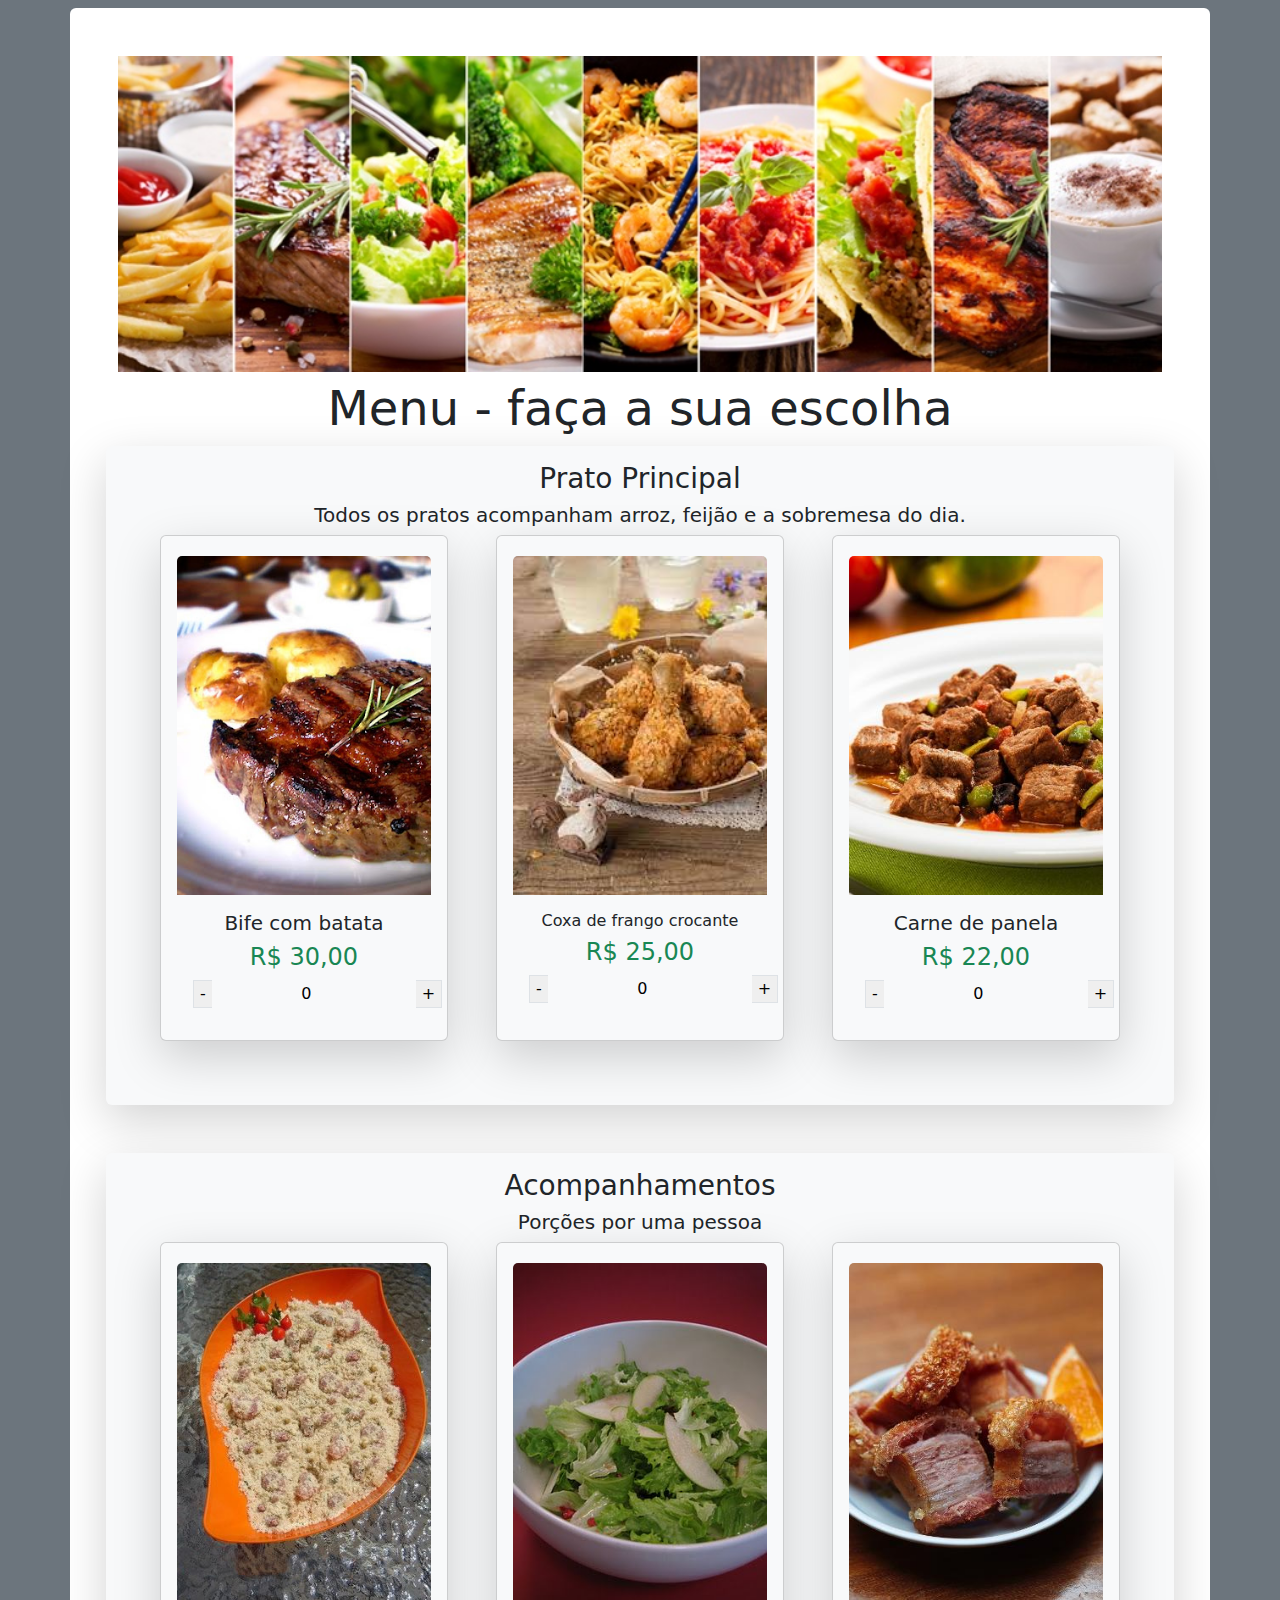
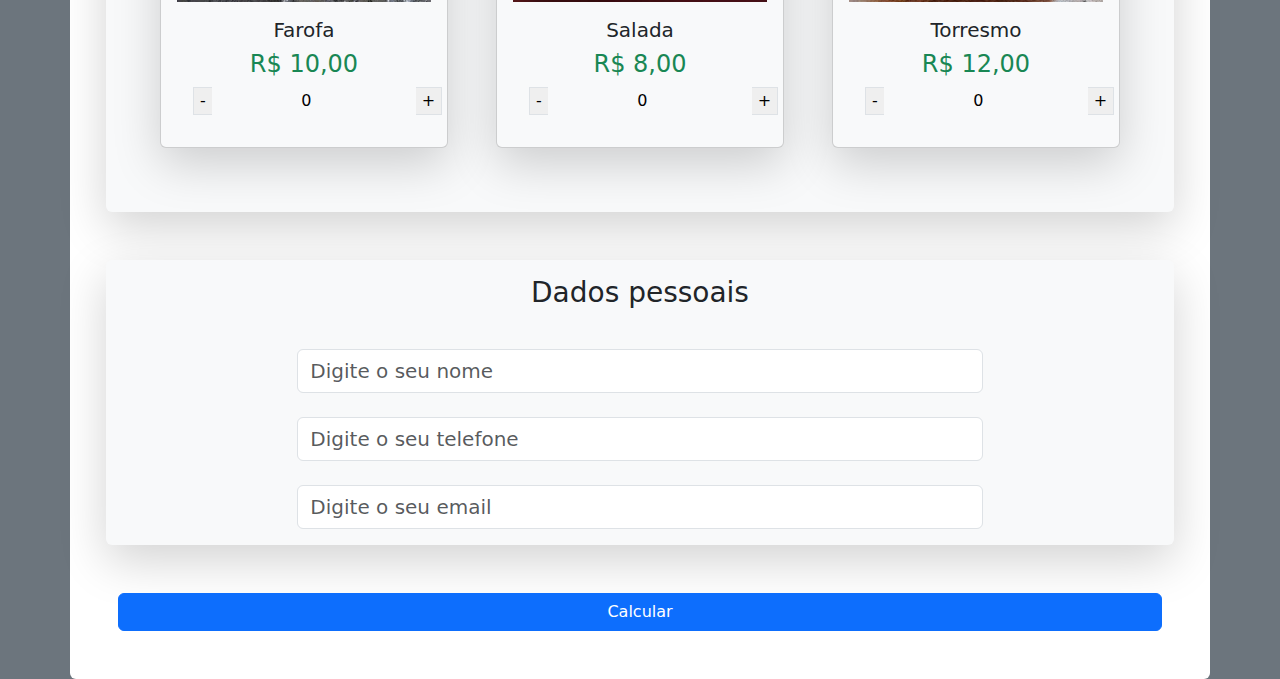
==== index.html @ 00dced4c "closes #1 - Projeto migrado para bootstrap 5.3!" ====
<!DOCTYPE html>
<html lang="en">

<head>
    <meta charset="UTF-8">
    <meta http-equiv="X-UA-Compatible" content="IE=edge">
    <meta name="viewport" content="width=device-width, initial-scale=1.0">

    <link href="https://cdn.jsdelivr.net/npm/bootstrap@5.3.3/dist/css/bootstrap.min.css" rel="stylesheet"
        integrity="sha384-QWTKZyjpPEjISv5WaRU9OFeRpok6YctnYmDr5pNlyT2bRjXh0JMhjY6hW+ALEwIH" crossorigin="anonymous">

    <title>Exemplo quantity 02

    </title>
</head>

<body class="bg-secondary">

    <div class="container mt-2 rounded p-5 bg-white text-center ">
        <div class="row">
            <img src="/assets/home.jpg">
            <h5 class="display-5 fw-normal mt-2">
                Menu - faça a sua escolha
            </h5>
            <div class="container shadow-lg p-3 mb-5 bg-body-tertiary rounded">
                <h3>
                    Prato Principal
                </h3>
                <h5>
                    Todos os pratos acompanham arroz, feijão e a sobremesa do dia.
                </h5>
                <div class="row justify-content-center gap-5">
                    <div class="card shadow-lg p-3 mb-5 bg-body-tertiary rounded" style="width: 18rem;">
                        <img src="/assets/bife.jpg" class="card-img-top mt-1" alt="...">
                        <div class="card-body">
                            <h5 class="card-title">Bife com batata</h5>
                            <h4 class="card-text text-success">R$ 30,00 </h4>
                            <div class="quantity buttons_added d-flex ">
                                <input type="button" value="-" class="border border-end-0 minus">
                                <input type="number" step="1" min="0" max="" id="1" name="quantity" value="0"
                                    title="Qty" class="input-text qty text text-center bg-transparent border border-0" size="4" pattern="" inputmode="">
                                <input type="button" value="+" class="border border-start-0 plus">
                            </div>
                        </div>
                    </div>

                    <div class="card shadow-lg p-3 mb-5 bg-body-tertiary rounded" style="width: 18rem;">
                        <img src="/assets/coxa.jpg" class="card-img-top mt-1" alt="...">
                        <div class="card-body">
                            <h5 class="card-title fs-6">Coxa de frango crocante</h5>
                            <h4 class="card-text text-success">R$ 25,00</h4>
                            <div class="quantity buttons_added d-flex ">
                                <input type="button" value="-" class="border border-end-0 minus">
                                <input type="number" step="1" min="0" max="" id="2" name="quantity" value="0"
                                    title="Qty" class="input-text qty text text-center bg-transparent border border-0"  size="4" pattern="" inputmode="">
                                <input type="button" value="+" class="border border-start-0 plus">
                            </div>
                        </div>
                    </div>

                    <div class="card shadow-lg p-3 mb-5 bg-body-tertiary rounded" style="width: 18rem;">
                        <img src="/assets/panela.jpg" class="card-img-top mt-1" alt="...">
                        <div class="card-body">
                            <h5 class="card-title">Carne de panela</h5>
                            <h4 class="card-text text-success">R$ 22,00</h4>
                            <div class="quantity buttons_added d-flex ">
                                <input type="button" value="-" class="border border-end-0 minus">
                                <input type="number" step="1" min="0" max="" id="3" name="quantity" value="0"
                                    title="Qty" class="input-text qty text text-center bg-transparent border border-0" size="4" pattern="" inputmode="">
                                <input type="button" value="+" class="border border-start-0 plus">
                            </div>
                        </div>
                    </div>
                </div>

            </div>

            <div class="container shadow-lg p-3 mb-5 bg-body-tertiary rounded">
                <h3>
                    Acompanhamentos
                </h3>
                <h5>
                    Porções por uma pessoa
                </h5>
                <div class="row justify-content-center gap-5">
                    <div class="card shadow-lg p-3 mb-5 bg-body-tertiary rounded" style="width: 18rem;">
                        <img src="/assets/farofa.jpg" class="card-img-top mt-1" alt="...">
                        <div class="card-body">
                            <h5 class="card-title">Farofa</h5>
                            <h4 class="card-text text-success">R$ 10,00 </h4>
                            <div class="quantity buttons_added d-flex ">
                                <input type="button" value="-" class="border border-end-0 minus">
                                <input type="number" step="1" min="0" max="" id="4" name="quantity" value="0"
                                    title="Qty" class="input-text qty text text-center bg-transparent border border-0" size="4" pattern="" inputmode="">
                                <input type="button" value="+" class="border border-start-0 plus">
                            </div>
                        </div>
                    </div>

                    <div class="card shadow-lg p-3 mb-5 bg-body-tertiary rounded" style="width: 18rem;">
                        <img src="/assets/salad.jpg" class="card-img-top mt-1" alt="...">
                        <div class="card-body">
                            <h5 class="card-title">Salada</h5>
                            <h4 class="card-text text-success">R$ 8,00</h4>
                            <div class="quantity buttons_added d-flex ">
                                <input type="button" value="-" class="border border-end-0 minus">
                                <input type="number" step="1" min="0" max="" id="5" name="quantity" value="0"
                                    title="Qty" class="input-text qty text text-center bg-transparent border border-0" size="4" pattern="" inputmode="">
                                <input type="button" value="+" class="border border-start-0 plus">
                            </div>
                        </div>
                    </div>

                    <div class="card shadow-lg p-3 mb-5 bg-body-tertiary rounded" style="width: 18rem;">
                        <img src="/assets/torresmo.jpg" class="card-img-top mt-1" alt="...">
                        <div class="card-body">
                            <h5 class="card-title">Torresmo</h5>
                            <h4 class="card-text text-success ">R$ 12,00</h4>
                            <div class="quantity buttons_added d-flex " >
                                <input type="button" value="-" class="border border-end-0 minus t-4">
                                <input type="number" step="1" min="0" max="" id="6" name="quantity" value="0" 
                                    title="Qty" class="input-text qty text text-center bg-transparent border border-0 "  size="4" pattern="" inputmode="" >
                                <input type="button" value="+" class="border border-start-0 plus">
                            </div>
                        </div>
                    </div>
                </div>

            </div>

            <div class="container shadow-lg p-3 mb-5 bg-body-tertiary rounded">
                <h3>
                    Dados pessoais
                </h3>
                <form class="row g-3 text-start ">
                    <div class="mt-5 col-lg-8 offset-lg-2 col-12 ">

                        <input type="text" class="form-control fs-5" id="name" placeholder="Digite o seu nome">

                    </div>



                    <div class="col-lg-8 offset-lg-2 col-12">

                        <input type="tel" class="form-control fs-5 my-2" id="phone" placeholder="Digite o seu telefone ">

                    </div>

                    <div class=" col-lg-8 offset-lg-2 col-12">

                        <input type="email" class="form-control fs-5" id="email" placeholder="Digite o seu email">

                    </div>

                </form>

            </div>
            <div class="d-grid">
                <button class="btn btn-primary" type="button" onclick="calc()">Calcular</button>
            </div>
            <div class="text-start">
                <div id="output">

                </div>
            </div>

        </div>
    </div>




    </div>

    </div>



    </div>



    </div>







    <script src="https://cdn.jsdelivr.net/npm/bootstrap@5.3.3/dist/js/bootstrap.bundle.min.js"
        integrity="sha384-YvpcrYf0tY3lHB60NNkmXc5s9fDVZLESaAA55NDzOxhy9GkcIdslK1eN7N6jIeHz"
        crossorigin="anonymous"></script>
    <script src="js/jquery-3.6.0.min.js"> </script>
    <script src="js/quantity.js"> </script>
    <script src="js/javascript.js"> </script>
    <script src="js/jquery.mask.min.js"> </script>
    <script>
        $("#phone").mask("(99) 9999-99999");
    </script>


</body>

</html>
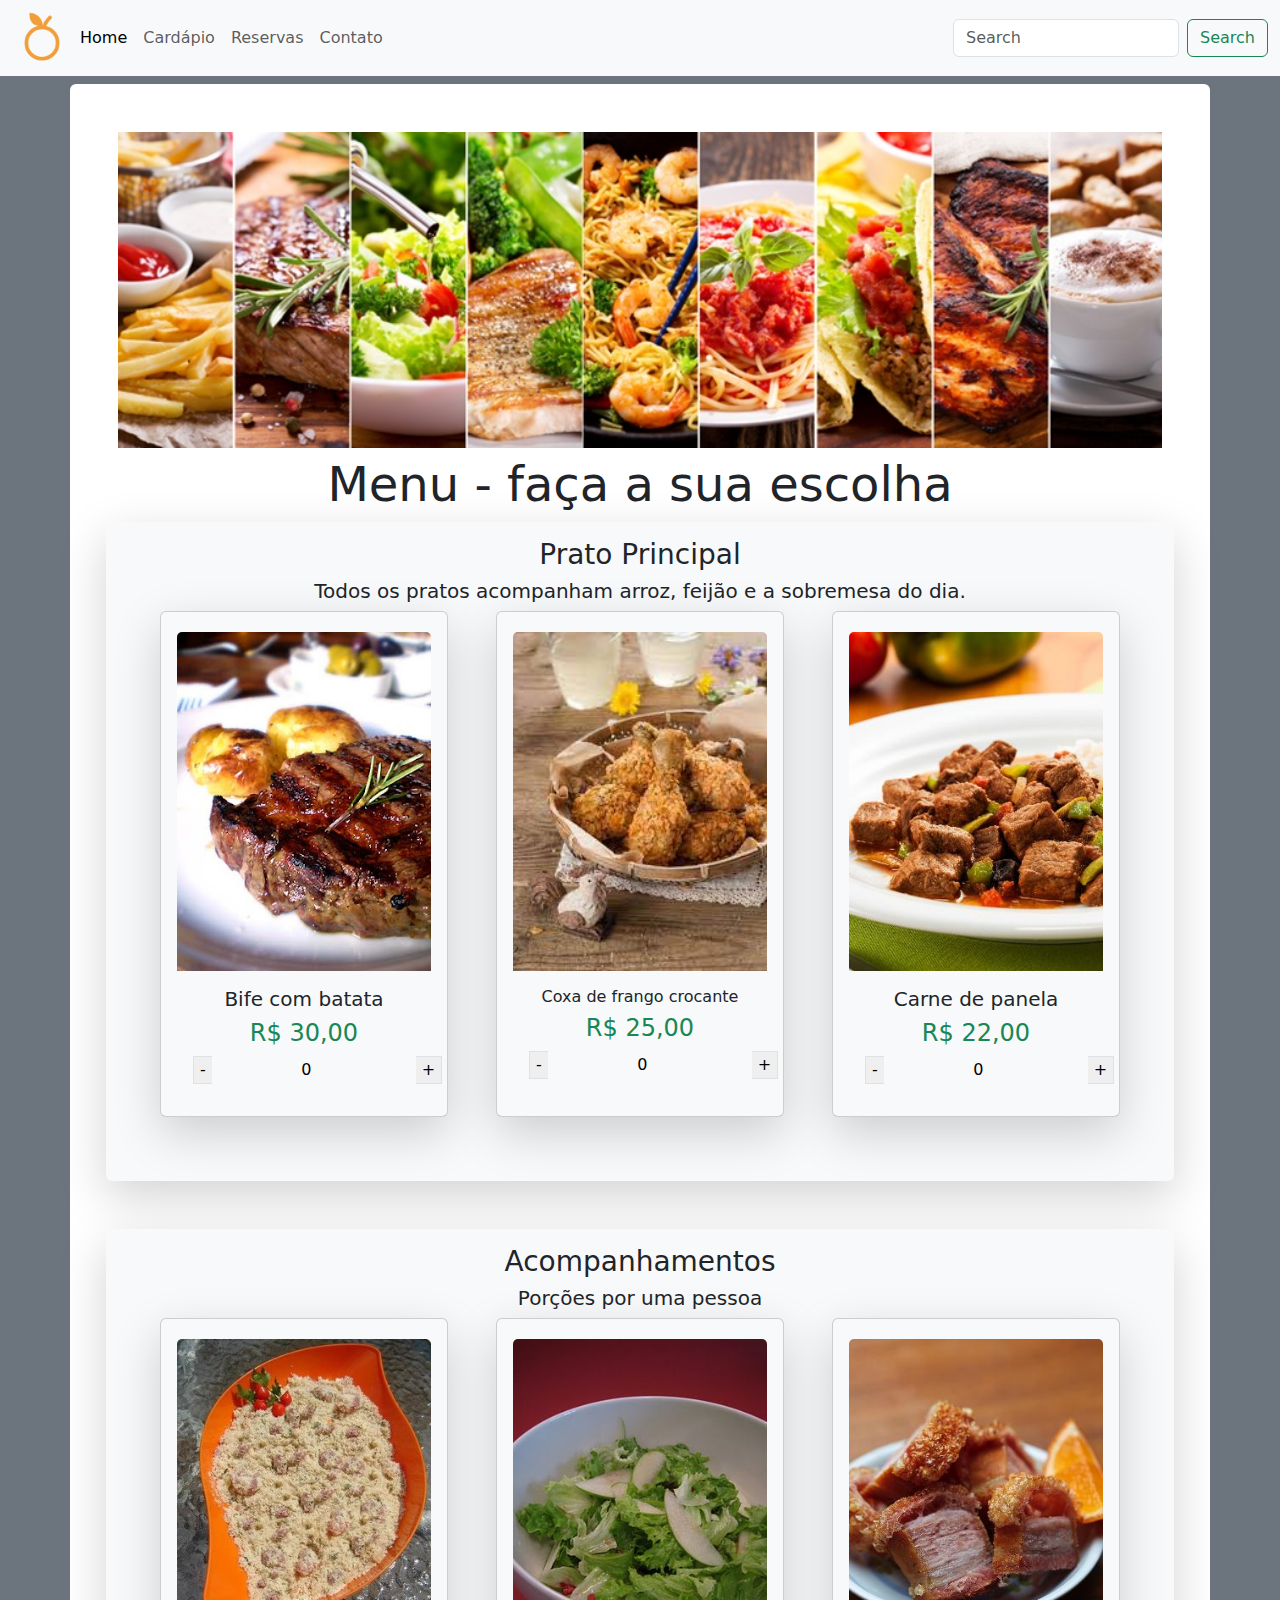
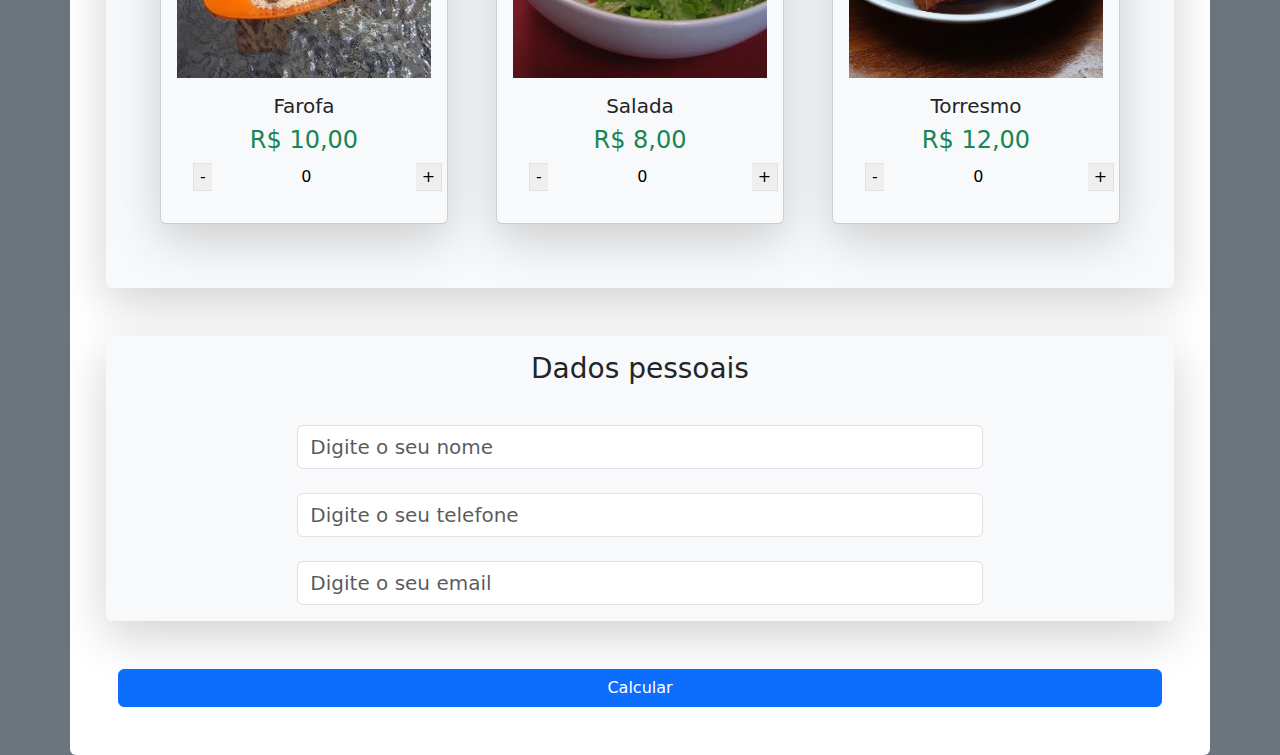
==== commit 86ae816f: "closes #2 - navbar adicionado!" ====
--- a/index.html
+++ b/index.html
@@ -15,6 +15,37 @@
 </head>
 
 <body class="bg-secondary">
+    <nav class="navbar navbar-expand-lg bg-body-tertiary">
+        <div class="container-fluid">
+          <img src="./assets/icon.png" width="60">
+          <button class="navbar-toggler" type="button" data-bs-toggle="collapse" data-bs-target="#navbarSupportedContent" aria-controls="navbarSupportedContent" aria-expanded="false" aria-label="Toggle navigation">
+            <span class="navbar-toggler-icon"></span>
+          </button>
+          <div class="collapse navbar-collapse" id="navbarSupportedContent">
+            <ul class="navbar-nav me-auto mb-2 mb-lg-0">
+              <li class="nav-item">
+                <a class="nav-link active" aria-current="page" href="index.html">Home</a>
+              </li>
+              <li class="nav-item">
+                <a class="nav-link" aria-current="page" href="cardapio.html">Cardápio</a>
+              </li>
+              <li class="nav-item">
+                <a class="nav-link" aria-current="page" href="reservas.html">Reservas</a>
+              </li>
+              <li class="nav-item">
+                <a class="nav-link" aria-current="page" href="contato.html">Contato</a>
+              </li>
+            
+            
+           
+            </ul>
+            <form class="d-flex" role="search">
+              <input class="form-control me-2" type="search" placeholder="Search" aria-label="Search">
+              <button class="btn btn-outline-success" type="submit">Search</button>
+            </form>
+          </div>
+        </div>
+      </nav>
 
     <div class="container mt-2 rounded p-5 bg-white text-center ">
         <div class="row">
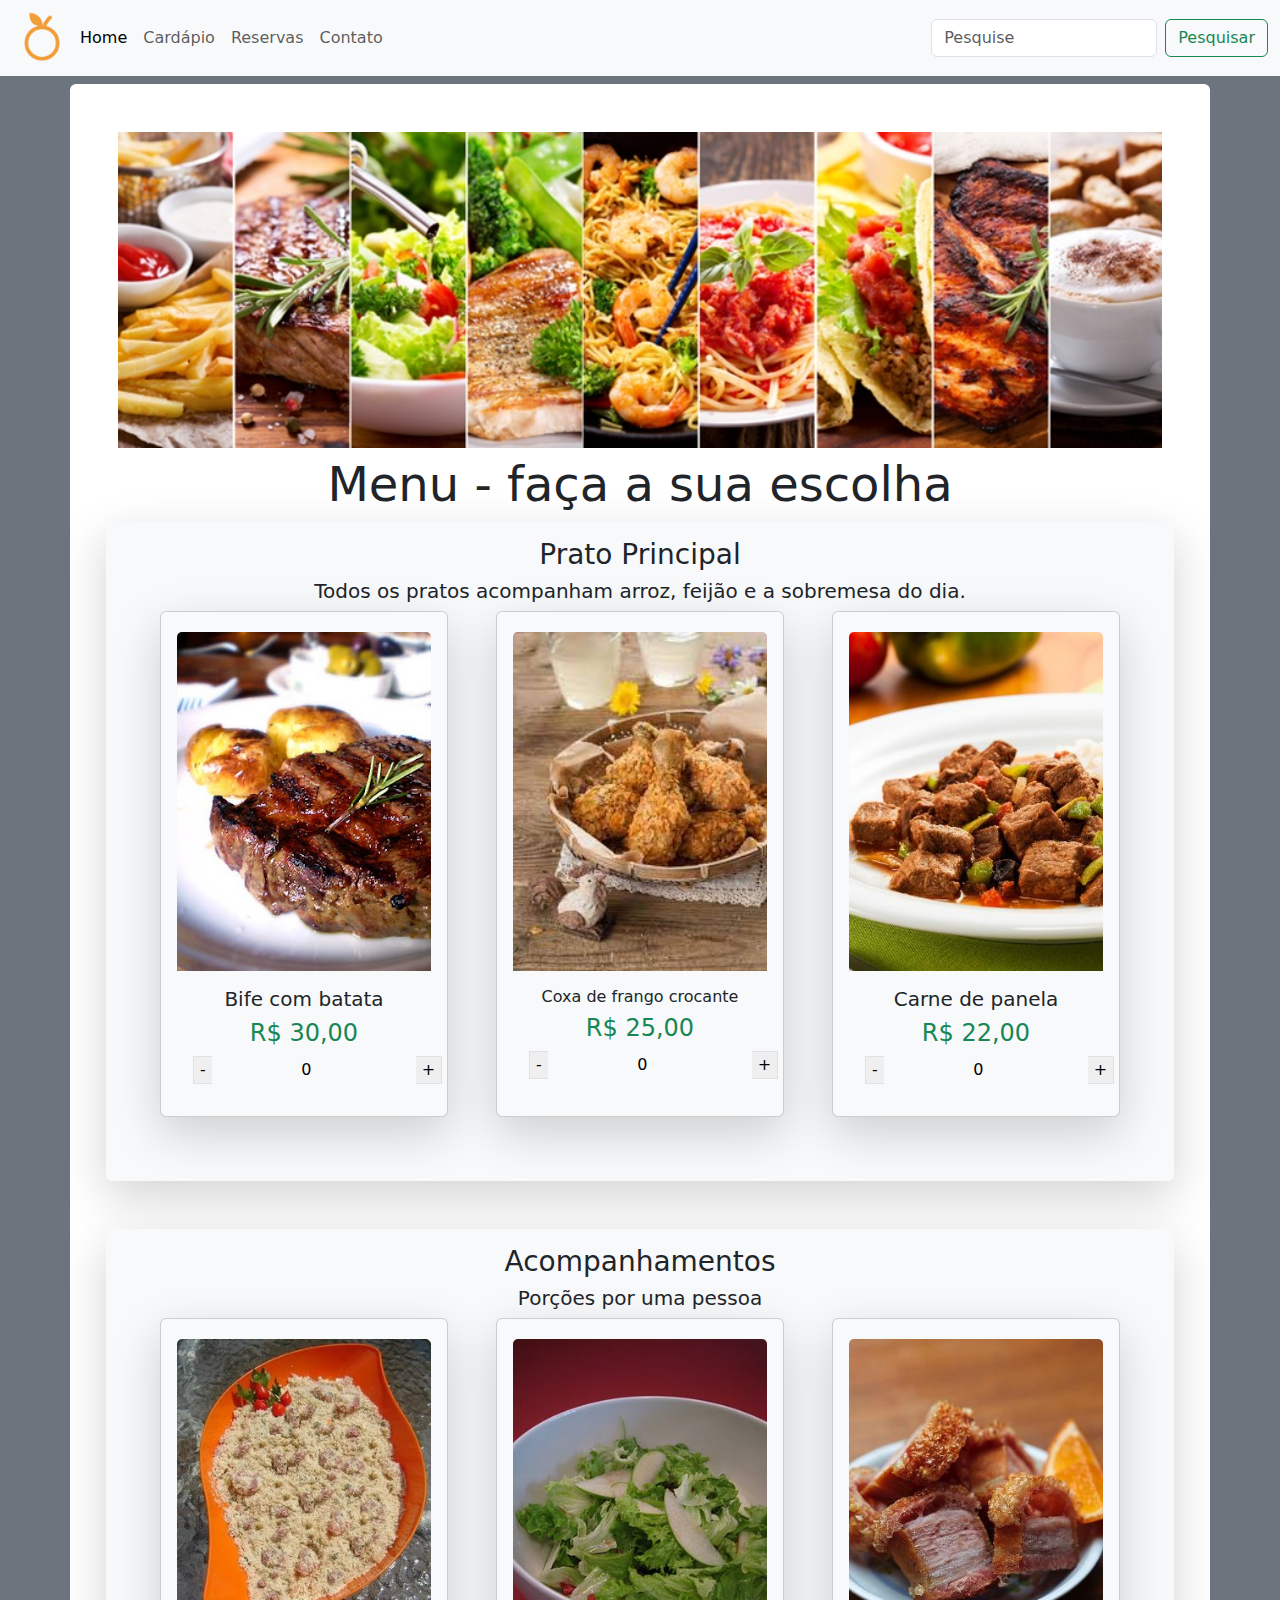
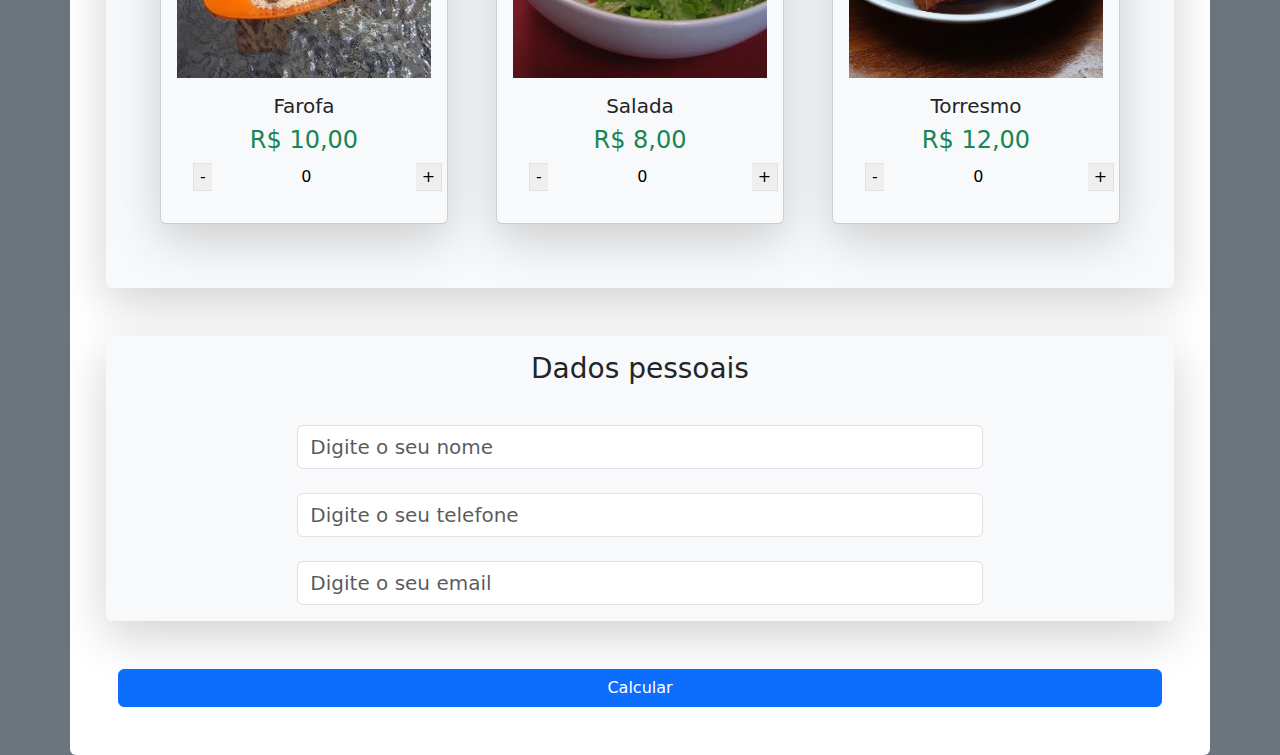
==== commit 23e6d874: "closes #3 - modal adicionado!" ====
--- a/index.html
+++ b/index.html
@@ -17,35 +17,37 @@
 <body class="bg-secondary">
     <nav class="navbar navbar-expand-lg bg-body-tertiary">
         <div class="container-fluid">
-          <img src="./assets/icon.png" width="60">
-          <button class="navbar-toggler" type="button" data-bs-toggle="collapse" data-bs-target="#navbarSupportedContent" aria-controls="navbarSupportedContent" aria-expanded="false" aria-label="Toggle navigation">
-            <span class="navbar-toggler-icon"></span>
-          </button>
-          <div class="collapse navbar-collapse" id="navbarSupportedContent">
-            <ul class="navbar-nav me-auto mb-2 mb-lg-0">
-              <li class="nav-item">
-                <a class="nav-link active" aria-current="page" href="index.html">Home</a>
-              </li>
-              <li class="nav-item">
-                <a class="nav-link" aria-current="page" href="cardapio.html">Cardápio</a>
-              </li>
-              <li class="nav-item">
-                <a class="nav-link" aria-current="page" href="reservas.html">Reservas</a>
-              </li>
-              <li class="nav-item">
-                <a class="nav-link" aria-current="page" href="contato.html">Contato</a>
-              </li>
-            
-            
-           
-            </ul>
-            <form class="d-flex" role="search">
-              <input class="form-control me-2" type="search" placeholder="Search" aria-label="Search">
-              <button class="btn btn-outline-success" type="submit">Search</button>
-            </form>
-          </div>
+            <img src="./assets/icon.png" width="60">
+            <button class="navbar-toggler" type="button" data-bs-toggle="collapse"
+                data-bs-target="#navbarSupportedContent" aria-controls="navbarSupportedContent" aria-expanded="false"
+                aria-label="Toggle navigation">
+                <span class="navbar-toggler-icon"></span>
+            </button>
+            <div class="collapse navbar-collapse" id="navbarSupportedContent">
+                <ul class="navbar-nav me-auto mb-2 mb-lg-0">
+                    <li class="nav-item">
+                        <a class="nav-link active" aria-current="page" href="index.html">Home</a>
+                    </li>
+                    <li class="nav-item">
+                        <a class="nav-link" aria-current="page" href="cardapio.html">Cardápio</a>
+                    </li>
+                    <li class="nav-item">
+                        <a class="nav-link" aria-current="page" href="reservas.html">Reservas</a>
+                    </li>
+                    <li class="nav-item">
+                        <a class="nav-link" aria-current="page" href="contato.html">Contato</a>
+                    </li>
+
+
+
+                </ul>
+                <form class="d-flex" role="search">
+                    <input class="form-control me-2" type="search" placeholder="Pesquise" aria-label="Search">
+                    <button class="btn btn-outline-success" type="submit">Pesquisar</button>
+                </form>
+            </div>
         </div>
-      </nav>
+    </nav>
 
     <div class="container mt-2 rounded p-5 bg-white text-center ">
         <div class="row">
@@ -69,7 +71,8 @@
                             <div class="quantity buttons_added d-flex ">
                                 <input type="button" value="-" class="border border-end-0 minus">
                                 <input type="number" step="1" min="0" max="" id="1" name="quantity" value="0"
-                                    title="Qty" class="input-text qty text text-center bg-transparent border border-0" size="4" pattern="" inputmode="">
+                                    title="Qty" class="input-text qty text text-center bg-transparent border border-0"
+                                    size="4" pattern="" inputmode="">
                                 <input type="button" value="+" class="border border-start-0 plus">
                             </div>
                         </div>
@@ -83,7 +86,8 @@
                             <div class="quantity buttons_added d-flex ">
                                 <input type="button" value="-" class="border border-end-0 minus">
                                 <input type="number" step="1" min="0" max="" id="2" name="quantity" value="0"
-                                    title="Qty" class="input-text qty text text-center bg-transparent border border-0"  size="4" pattern="" inputmode="">
+                                    title="Qty" class="input-text qty text text-center bg-transparent border border-0"
+                                    size="4" pattern="" inputmode="">
                                 <input type="button" value="+" class="border border-start-0 plus">
                             </div>
                         </div>
@@ -97,7 +101,8 @@
                             <div class="quantity buttons_added d-flex ">
                                 <input type="button" value="-" class="border border-end-0 minus">
                                 <input type="number" step="1" min="0" max="" id="3" name="quantity" value="0"
-                                    title="Qty" class="input-text qty text text-center bg-transparent border border-0" size="4" pattern="" inputmode="">
+                                    title="Qty" class="input-text qty text text-center bg-transparent border border-0"
+                                    size="4" pattern="" inputmode="">
                                 <input type="button" value="+" class="border border-start-0 plus">
                             </div>
                         </div>
@@ -122,7 +127,8 @@
                             <div class="quantity buttons_added d-flex ">
                                 <input type="button" value="-" class="border border-end-0 minus">
                                 <input type="number" step="1" min="0" max="" id="4" name="quantity" value="0"
-                                    title="Qty" class="input-text qty text text-center bg-transparent border border-0" size="4" pattern="" inputmode="">
+                                    title="Qty" class="input-text qty text text-center bg-transparent border border-0"
+                                    size="4" pattern="" inputmode="">
                                 <input type="button" value="+" class="border border-start-0 plus">
                             </div>
                         </div>
@@ -136,7 +142,8 @@
                             <div class="quantity buttons_added d-flex ">
                                 <input type="button" value="-" class="border border-end-0 minus">
                                 <input type="number" step="1" min="0" max="" id="5" name="quantity" value="0"
-                                    title="Qty" class="input-text qty text text-center bg-transparent border border-0" size="4" pattern="" inputmode="">
+                                    title="Qty" class="input-text qty text text-center bg-transparent border border-0"
+                                    size="4" pattern="" inputmode="">
                                 <input type="button" value="+" class="border border-start-0 plus">
                             </div>
                         </div>
@@ -147,10 +154,11 @@
                         <div class="card-body">
                             <h5 class="card-title">Torresmo</h5>
                             <h4 class="card-text text-success ">R$ 12,00</h4>
-                            <div class="quantity buttons_added d-flex " >
+                            <div class="quantity buttons_added d-flex ">
                                 <input type="button" value="-" class="border border-end-0 minus t-4">
-                                <input type="number" step="1" min="0" max="" id="6" name="quantity" value="0" 
-                                    title="Qty" class="input-text qty text text-center bg-transparent border border-0 "  size="4" pattern="" inputmode="" >
+                                <input type="number" step="1" min="0" max="" id="6" name="quantity" value="0"
+                                    title="Qty" class="input-text qty text text-center bg-transparent border border-0 "
+                                    size="4" pattern="" inputmode="">
                                 <input type="button" value="+" class="border border-start-0 plus">
                             </div>
                         </div>
@@ -163,38 +171,55 @@
                 <h3>
                     Dados pessoais
                 </h3>
+
                 <form class="row g-3 text-start ">
                     <div class="mt-5 col-lg-8 offset-lg-2 col-12 ">
-
-                        <input type="text" class="form-control fs-5" id="name" placeholder="Digite o seu nome">
-
-                    </div>
-
-
+                        <input type="text" class="form-control fs-5" id="name" placeholder="Digite o seu nome" required>
+                    </div>
 
                     <div class="col-lg-8 offset-lg-2 col-12">
-
-                        <input type="tel" class="form-control fs-5 my-2" id="phone" placeholder="Digite o seu telefone ">
-
+                        <input type="tel" class="form-control fs-5 my-2" id="phone"
+                            placeholder="Digite o seu telefone " required>
                     </div>
 
                     <div class=" col-lg-8 offset-lg-2 col-12">
-
-                        <input type="email" class="form-control fs-5" id="email" placeholder="Digite o seu email">
-
-                    </div>
-
+                        <input type="email" class="form-control fs-5" id="email" placeholder="Digite o seu email" required>
+                    </div>
                 </form>
 
             </div>
             <div class="d-grid">
-                <button class="btn btn-primary" type="button" onclick="calc()">Calcular</button>
-            </div>
-            <div class="text-start">
-                <div id="output">
-
+                <button class="btn btn-primary" type="button" onclick="calc()" data-bs-toggle="modal" data-bs-target="#Modal">Calcular</button>
+            </div>
+
+
+            <!-- Componente modal -->
+            <div class="modal fade" id="Modal" tabindex="-1" aria-labelledby="exampleModalLabel"
+                aria-hidden="true">
+                <div class="modal-dialog modal-dialog-centered modal-dialog-scrollable" >
+                    <div class="modal-content ">
+                        <div class="modal-header">
+                            <h1 class="modal-title fs-5" id="exampleModalLabel">Dados do pedido</h1>
+                            <button type="button" class="btn-close" data-bs-dismiss="modal" aria-label="Close"></button>
+                        </div>
+                        <div class="modal-body">
+
+                            <!-- Dados do pedido -->
+                            <div id="output" class="text-start">
+
+                            </div>
+                   
+
+
+                        </div>
+                        <div class="modal-footer">
+                            <button type="button" class="btn btn-primary" data-bs-dismiss="modal">Fechar</button>
+                        </div>
+                    </div>
                 </div>
             </div>
+
+            
 
         </div>
     </div>
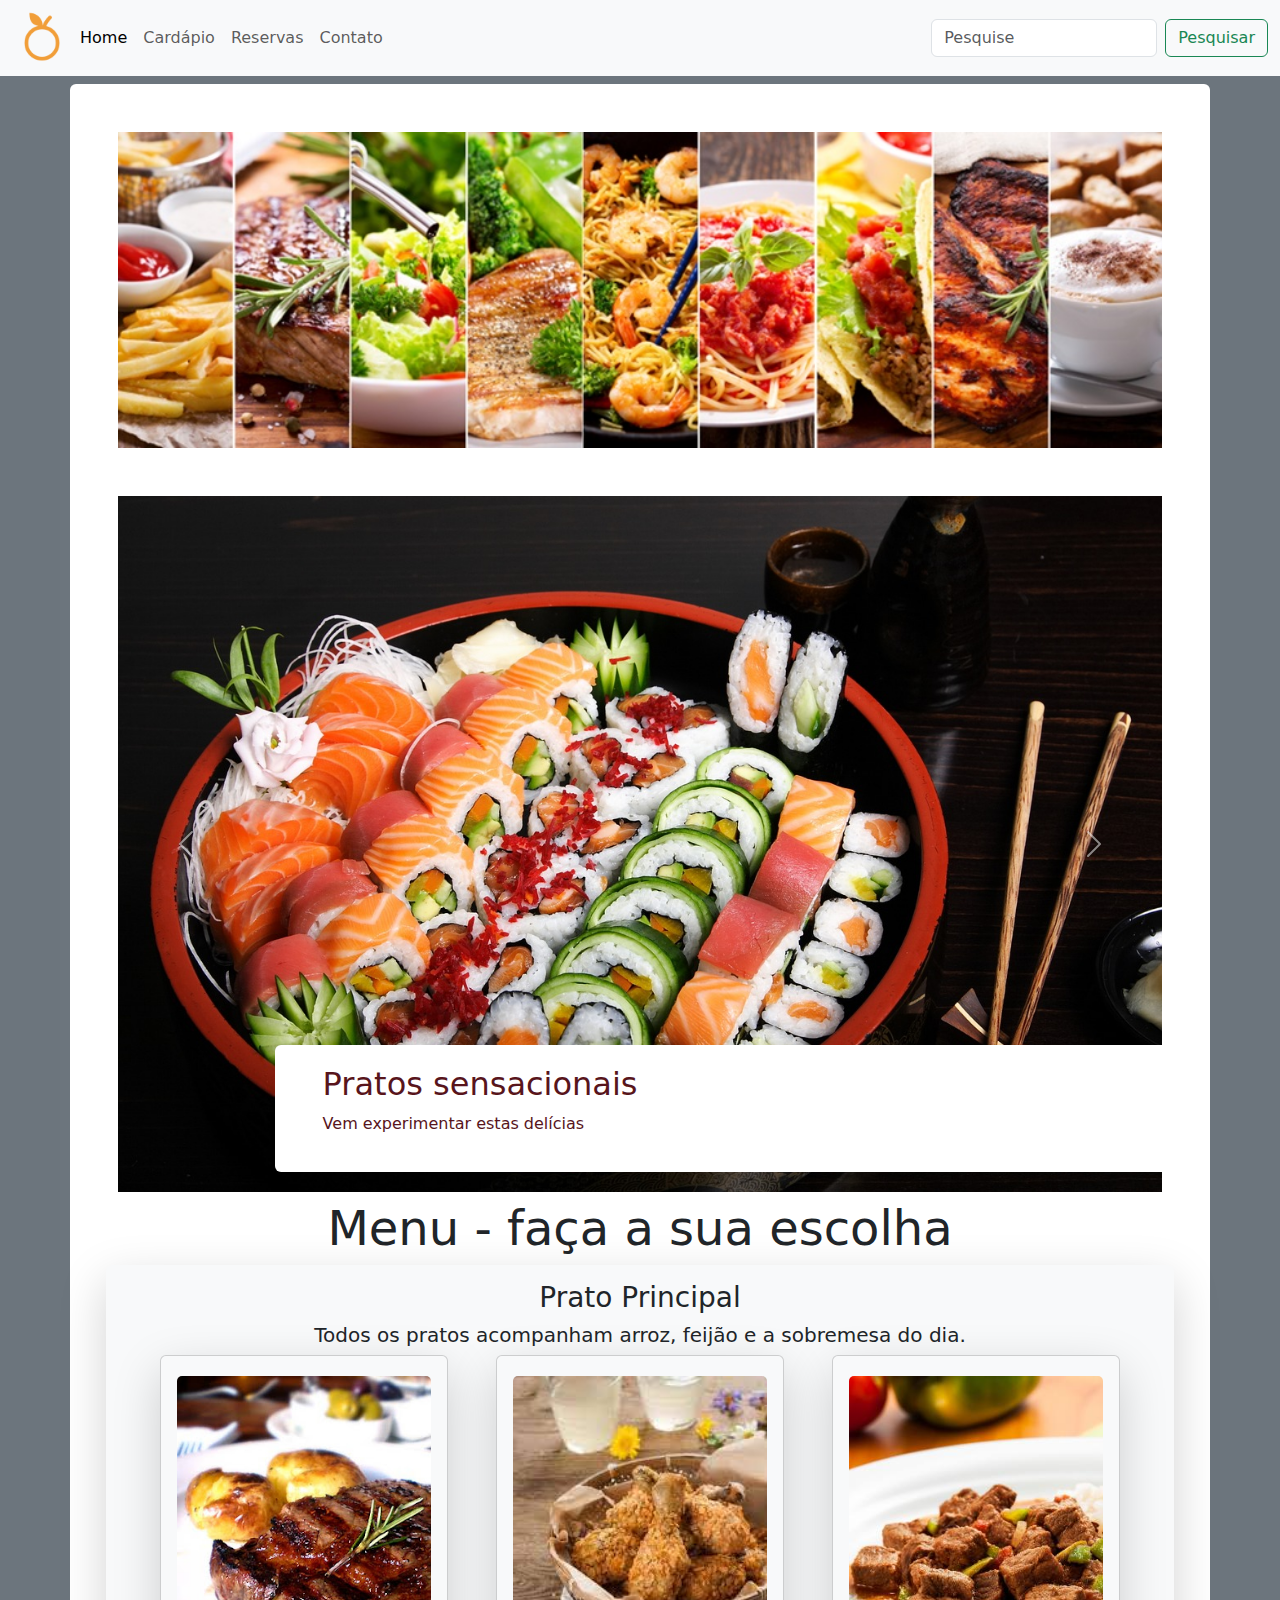
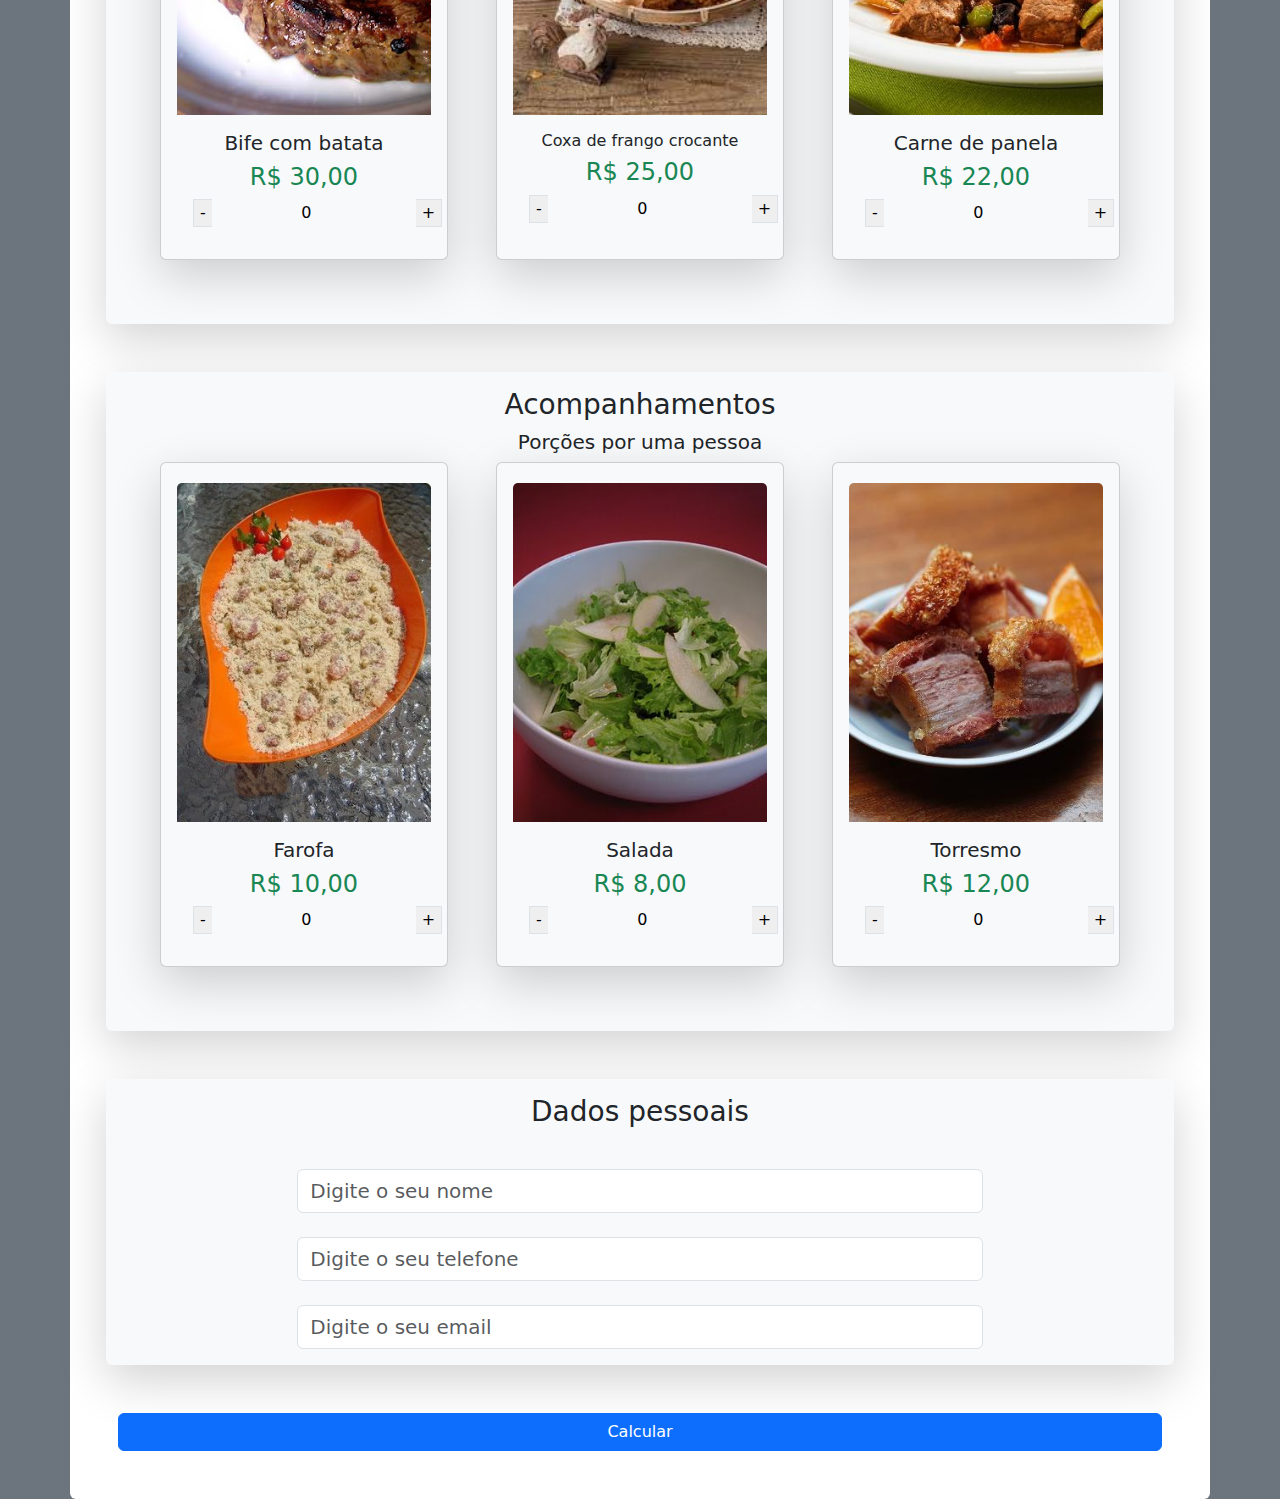
==== commit 38c72c89: "closes #4 - carousel adicionado!" ====
--- a/index.html
+++ b/index.html
@@ -52,6 +52,47 @@
     <div class="container mt-2 rounded p-5 bg-white text-center ">
         <div class="row">
             <img src="/assets/home.jpg">
+
+            <div id="carouselExampleCaptions" class="carousel slide mt-5 ">
+                <div class="carousel-indicators">
+                  <button type="button" data-bs-target="#carouselExampleCaptions" data-bs-slide-to="0" class="active" aria-current="true" aria-label="Slide 1"></button>
+                  <button type="button" data-bs-target="#carouselExampleCaptions" data-bs-slide-to="1" aria-label="Slide 2"></button>
+                  <button type="button" data-bs-target="#carouselExampleCaptions" data-bs-slide-to="2" aria-label="Slide 3"></button>
+                </div>
+                <div class="carousel-inner">
+                  <div class="carousel-item active ">
+                    <img src="./assets/sushi.jpg" class="d-block w-100  " alt="...">
+                    <div class="carousel-caption d-none d-md-block text-danger-emphasis bg-white rounded-2 w-100 text-start ps-5">
+                      <h2>Pratos sensacionais</h2>
+                      <p>Vem experimentar estas delícias</p>
+                    </div>
+                  </div>
+                  <div class="carousel-item">
+                    <img src="./assets/tacos.jpg" class="d-block w-100" alt="...">
+                    <div class="carousel-caption d-none d-md-block text-danger-emphasis bg-white rounded-2 w-100 text-start ps-5 " >
+                      <h2>Novas experiências</h2>
+                      <p>Convide sua familia!</p>
+                    </div>
+                  </div>
+                  <div class="carousel-item">
+                    <img src="./assets/pizzas.jpeg" class="d-block w-100" alt="...">
+                    <div class="carousel-caption d-none d-md-block text-danger-emphasis bg-white rounded-2 w-100 text-start ps-5">
+                      <h2>Sabores inéditos</h2>
+                      <p>Estas maravilhas estão te esperando!</p>
+                    </div>
+                  </div>
+                </div>
+                <button class="carousel-control-prev" type="button" data-bs-target="#carouselExampleCaptions" data-bs-slide="prev">
+                  <span class="carousel-control-prev-icon" aria-hidden="true"></span>
+                  <span class="visually-hidden">Previous</span>
+                </button>
+                <button class="carousel-control-next" type="button" data-bs-target="#carouselExampleCaptions" data-bs-slide="next">
+                  <span class="carousel-control-next-icon" aria-hidden="true"></span>
+                  <span class="visually-hidden">Next</span>
+                </button>
+              </div>
+
+
             <h5 class="display-5 fw-normal mt-2">
                 Menu - faça a sua escolha
             </h5>
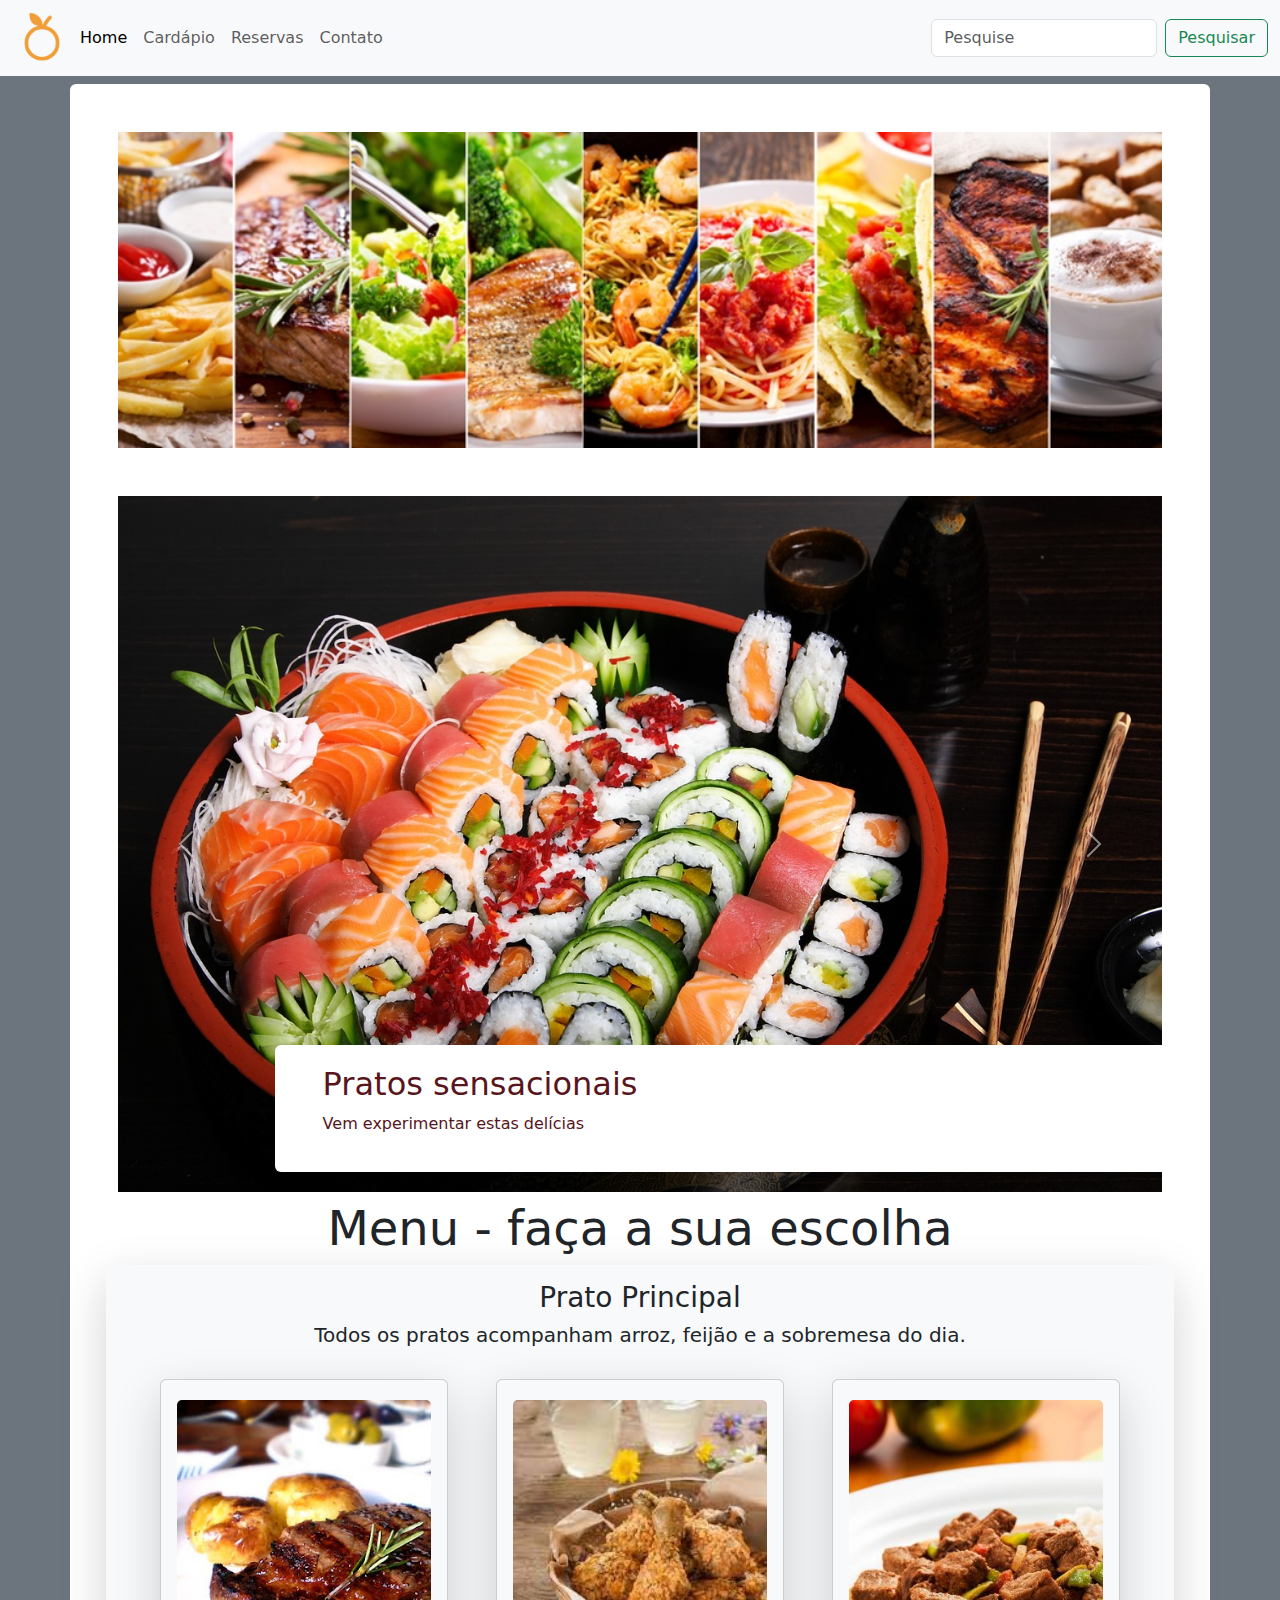
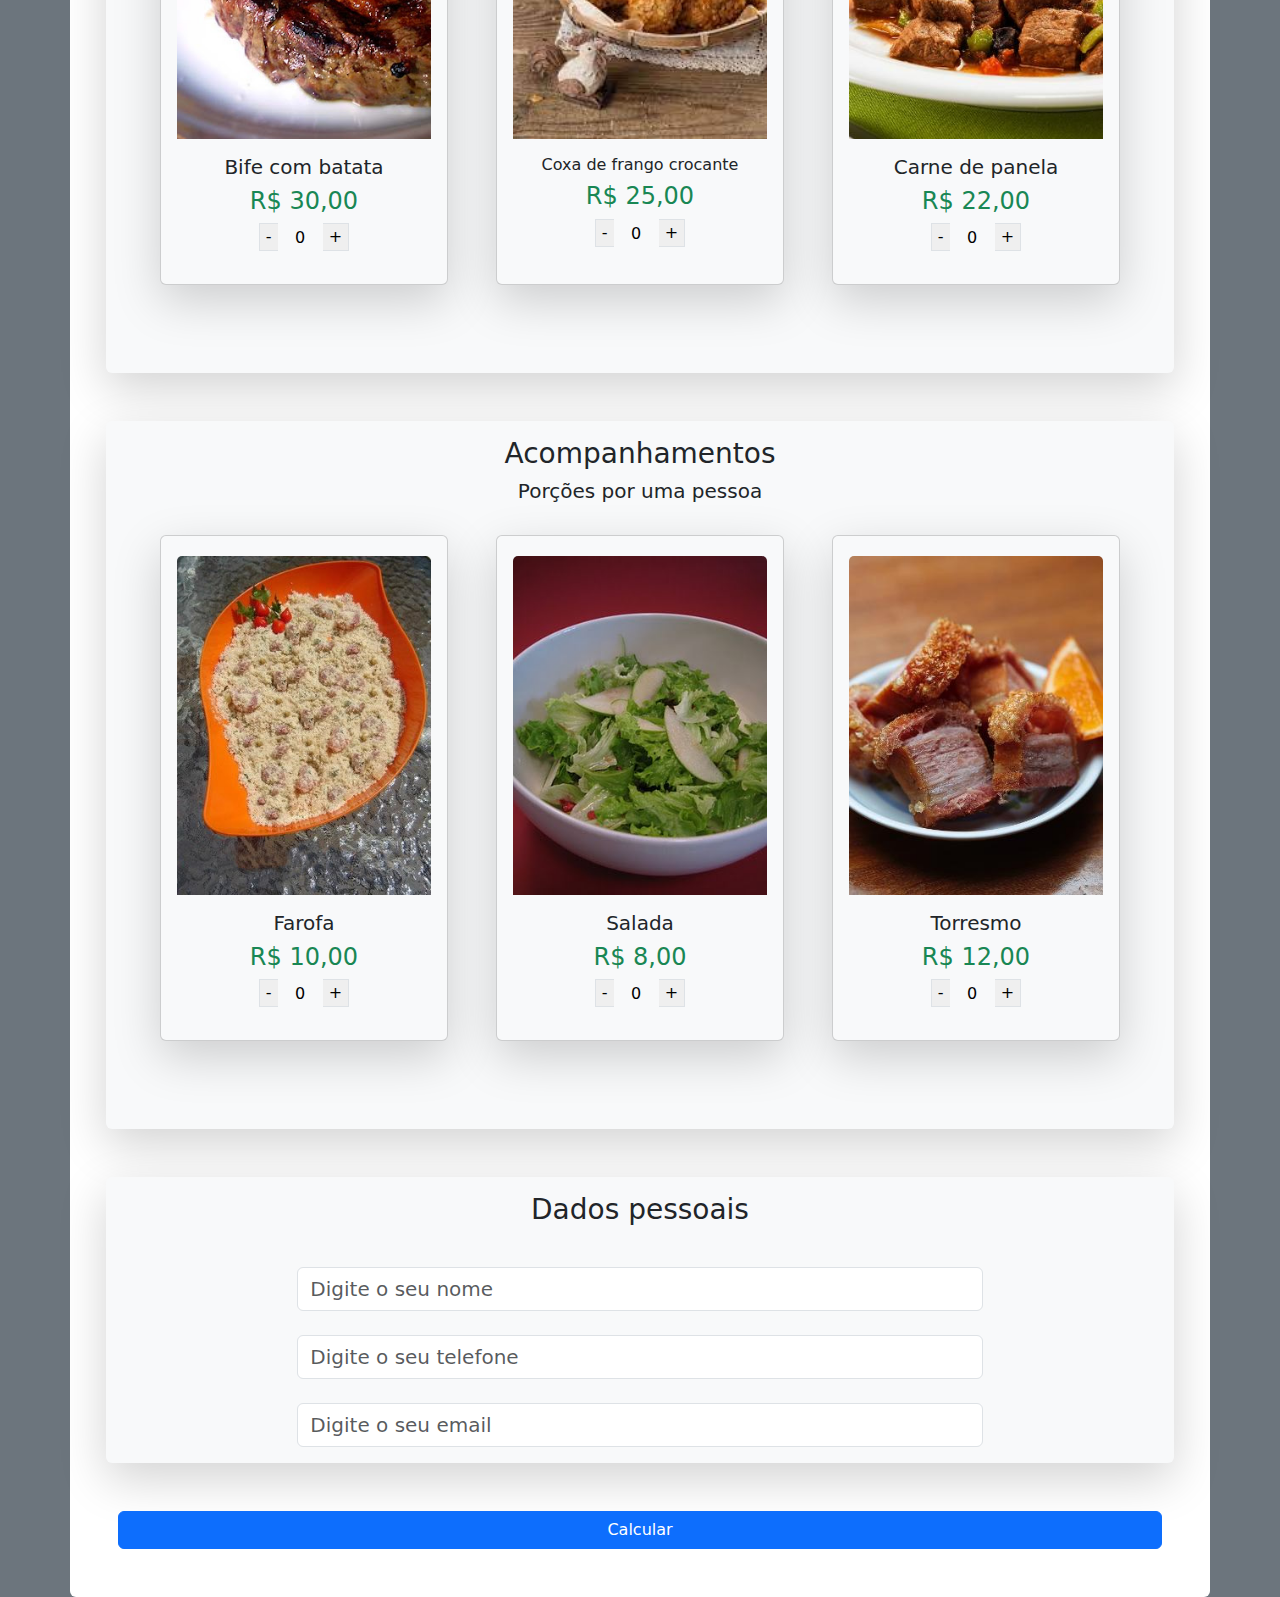
==== commit 8941273e: "closes #5 - Adaptação para mobile" ====
--- a/index.html
+++ b/index.html
@@ -5,7 +5,7 @@
     <meta charset="UTF-8">
     <meta http-equiv="X-UA-Compatible" content="IE=edge">
     <meta name="viewport" content="width=device-width, initial-scale=1.0">
-
+    <link rel="stylesheet" href="./quantity.css">
     <link href="https://cdn.jsdelivr.net/npm/bootstrap@5.3.3/dist/css/bootstrap.min.css" rel="stylesheet"
         integrity="sha384-QWTKZyjpPEjISv5WaRU9OFeRpok6YctnYmDr5pNlyT2bRjXh0JMhjY6hW+ALEwIH" crossorigin="anonymous">
 
@@ -49,11 +49,11 @@
         </div>
     </nav>
 
-    <div class="container mt-2 rounded p-5 bg-white text-center ">
+    <div class="container mt-2 rounded bg-white text-center p-5">
         <div class="row">
             <img src="/assets/home.jpg">
 
-            <div id="carouselExampleCaptions" class="carousel slide mt-5 ">
+            <div id="carouselExampleCaptions" class="carousel slide mt-5 d-none d-md-block">
                 <div class="carousel-indicators">
                   <button type="button" data-bs-target="#carouselExampleCaptions" data-bs-slide-to="0" class="active" aria-current="true" aria-label="Slide 1"></button>
                   <button type="button" data-bs-target="#carouselExampleCaptions" data-bs-slide-to="1" aria-label="Slide 2"></button>
@@ -96,20 +96,20 @@
             <h5 class="display-5 fw-normal mt-2">
                 Menu - faça a sua escolha
             </h5>
-            <div class="container shadow-lg p-3 mb-5 bg-body-tertiary rounded">
+            <div class="container shadow-lg p-3 mb-5 bg-body-tertiary rounded ">
                 <h3>
                     Prato Principal
                 </h3>
                 <h5>
                     Todos os pratos acompanham arroz, feijão e a sobremesa do dia.
                 </h5>
-                <div class="row justify-content-center gap-5">
+                <div class="row justify-content-center gap-5 p-4">
                     <div class="card shadow-lg p-3 mb-5 bg-body-tertiary rounded" style="width: 18rem;">
                         <img src="/assets/bife.jpg" class="card-img-top mt-1" alt="...">
                         <div class="card-body">
                             <h5 class="card-title">Bife com batata</h5>
                             <h4 class="card-text text-success">R$ 30,00 </h4>
-                            <div class="quantity buttons_added d-flex ">
+                            <div class="quantity buttons_added ">
                                 <input type="button" value="-" class="border border-end-0 minus">
                                 <input type="number" step="1" min="0" max="" id="1" name="quantity" value="0"
                                     title="Qty" class="input-text qty text text-center bg-transparent border border-0"
@@ -124,7 +124,7 @@
                         <div class="card-body">
                             <h5 class="card-title fs-6">Coxa de frango crocante</h5>
                             <h4 class="card-text text-success">R$ 25,00</h4>
-                            <div class="quantity buttons_added d-flex ">
+                            <div class="quantity buttons_added ">
                                 <input type="button" value="-" class="border border-end-0 minus">
                                 <input type="number" step="1" min="0" max="" id="2" name="quantity" value="0"
                                     title="Qty" class="input-text qty text text-center bg-transparent border border-0"
@@ -139,7 +139,7 @@
                         <div class="card-body">
                             <h5 class="card-title">Carne de panela</h5>
                             <h4 class="card-text text-success">R$ 22,00</h4>
-                            <div class="quantity buttons_added d-flex ">
+                            <div class="quantity buttons_added ">
                                 <input type="button" value="-" class="border border-end-0 minus">
                                 <input type="number" step="1" min="0" max="" id="3" name="quantity" value="0"
                                     title="Qty" class="input-text qty text text-center bg-transparent border border-0"
@@ -152,24 +152,24 @@
 
             </div>
 
-            <div class="container shadow-lg p-3 mb-5 bg-body-tertiary rounded">
+            <div class="container shadow-lg p-3 mb-5 bg-body-tertiary rounded ">
                 <h3>
                     Acompanhamentos
                 </h3>
                 <h5>
                     Porções por uma pessoa
                 </h5>
-                <div class="row justify-content-center gap-5">
+                <div class="row justify-content-center gap-5 p-4">
                     <div class="card shadow-lg p-3 mb-5 bg-body-tertiary rounded" style="width: 18rem;">
                         <img src="/assets/farofa.jpg" class="card-img-top mt-1" alt="...">
                         <div class="card-body">
                             <h5 class="card-title">Farofa</h5>
                             <h4 class="card-text text-success">R$ 10,00 </h4>
-                            <div class="quantity buttons_added d-flex ">
+                            <div class="quantity buttons_added ">
                                 <input type="button" value="-" class="border border-end-0 minus">
                                 <input type="number" step="1" min="0" max="" id="4" name="quantity" value="0"
                                     title="Qty" class="input-text qty text text-center bg-transparent border border-0"
-                                    size="4" pattern="" inputmode="">
+                                    size="4" pattern="" inputmode="" >
                                 <input type="button" value="+" class="border border-start-0 plus">
                             </div>
                         </div>
@@ -180,7 +180,7 @@
                         <div class="card-body">
                             <h5 class="card-title">Salada</h5>
                             <h4 class="card-text text-success">R$ 8,00</h4>
-                            <div class="quantity buttons_added d-flex ">
+                            <div class="quantity buttons_added ">
                                 <input type="button" value="-" class="border border-end-0 minus">
                                 <input type="number" step="1" min="0" max="" id="5" name="quantity" value="0"
                                     title="Qty" class="input-text qty text text-center bg-transparent border border-0"
@@ -195,7 +195,7 @@
                         <div class="card-body">
                             <h5 class="card-title">Torresmo</h5>
                             <h4 class="card-text text-success ">R$ 12,00</h4>
-                            <div class="quantity buttons_added d-flex ">
+                            <div class="quantity buttons_added ">
                                 <input type="button" value="-" class="border border-end-0 minus t-4">
                                 <input type="number" step="1" min="0" max="" id="6" name="quantity" value="0"
                                     title="Qty" class="input-text qty text text-center bg-transparent border border-0 "
--- a/quantity.css
+++ b/quantity.css
@@ -0,0 +1,22 @@
+.quantity input::-webkit-outer-spin-button,
+.quantity input::-webkit-inner-spin-button {
+    -webkit-appearance: none;
+    -moz-appearance: none;
+    margin: 0;
+}
+
+.quantity.buttons_added input {
+    display: inline-block;
+    margin: 0;
+    vertical-align: top;
+    box-shadow: none;
+}
+
+.quantity .input-text.qty {
+    width: 35px;
+    height: 29px;
+    padding: 0 5px;
+    text-align: center;
+    background-color: transparent;
+    border: 1px solid #efefef;
+}